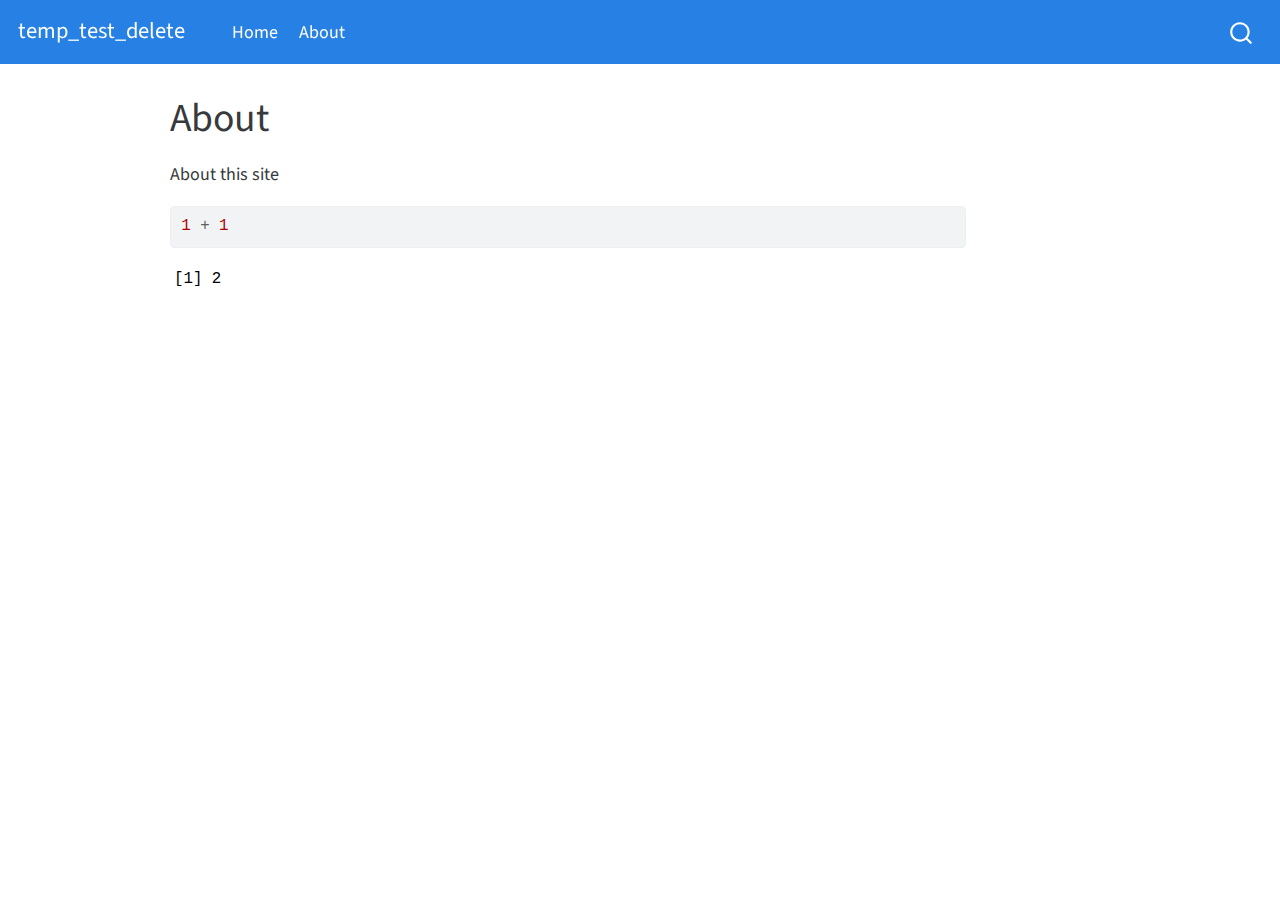
==== docs/about.html @ c5981a2a "deploying initial page build" ====
<!DOCTYPE html>
<html xmlns="http://www.w3.org/1999/xhtml" lang="en" xml:lang="en"><head>

<meta charset="utf-8">
<meta name="generator" content="quarto-1.2.313">

<meta name="viewport" content="width=device-width, initial-scale=1.0, user-scalable=yes">


<title>temp_test_delete - About</title>
<style>
code{white-space: pre-wrap;}
span.smallcaps{font-variant: small-caps;}
div.columns{display: flex; gap: min(4vw, 1.5em);}
div.column{flex: auto; overflow-x: auto;}
div.hanging-indent{margin-left: 1.5em; text-indent: -1.5em;}
ul.task-list{list-style: none;}
ul.task-list li input[type="checkbox"] {
  width: 0.8em;
  margin: 0 0.8em 0.2em -1.6em;
  vertical-align: middle;
}
pre > code.sourceCode { white-space: pre; position: relative; }
pre > code.sourceCode > span { display: inline-block; line-height: 1.25; }
pre > code.sourceCode > span:empty { height: 1.2em; }
.sourceCode { overflow: visible; }
code.sourceCode > span { color: inherit; text-decoration: inherit; }
div.sourceCode { margin: 1em 0; }
pre.sourceCode { margin: 0; }
@media screen {
div.sourceCode { overflow: auto; }
}
@media print {
pre > code.sourceCode { white-space: pre-wrap; }
pre > code.sourceCode > span { text-indent: -5em; padding-left: 5em; }
}
pre.numberSource code
  { counter-reset: source-line 0; }
pre.numberSource code > span
  { position: relative; left: -4em; counter-increment: source-line; }
pre.numberSource code > span > a:first-child::before
  { content: counter(source-line);
    position: relative; left: -1em; text-align: right; vertical-align: baseline;
    border: none; display: inline-block;
    -webkit-touch-callout: none; -webkit-user-select: none;
    -khtml-user-select: none; -moz-user-select: none;
    -ms-user-select: none; user-select: none;
    padding: 0 4px; width: 4em;
    color: #aaaaaa;
  }
pre.numberSource { margin-left: 3em; border-left: 1px solid #aaaaaa;  padding-left: 4px; }
div.sourceCode
  {   }
@media screen {
pre > code.sourceCode > span > a:first-child::before { text-decoration: underline; }
}
code span.al { color: #ff0000; font-weight: bold; } /* Alert */
code span.an { color: #60a0b0; font-weight: bold; font-style: italic; } /* Annotation */
code span.at { color: #7d9029; } /* Attribute */
code span.bn { color: #40a070; } /* BaseN */
code span.bu { color: #008000; } /* BuiltIn */
code span.cf { color: #007020; font-weight: bold; } /* ControlFlow */
code span.ch { color: #4070a0; } /* Char */
code span.cn { color: #880000; } /* Constant */
code span.co { color: #60a0b0; font-style: italic; } /* Comment */
code span.cv { color: #60a0b0; font-weight: bold; font-style: italic; } /* CommentVar */
code span.do { color: #ba2121; font-style: italic; } /* Documentation */
code span.dt { color: #902000; } /* DataType */
code span.dv { color: #40a070; } /* DecVal */
code span.er { color: #ff0000; font-weight: bold; } /* Error */
code span.ex { } /* Extension */
code span.fl { color: #40a070; } /* Float */
code span.fu { color: #06287e; } /* Function */
code span.im { color: #008000; font-weight: bold; } /* Import */
code span.in { color: #60a0b0; font-weight: bold; font-style: italic; } /* Information */
code span.kw { color: #007020; font-weight: bold; } /* Keyword */
code span.op { color: #666666; } /* Operator */
code span.ot { color: #007020; } /* Other */
code span.pp { color: #bc7a00; } /* Preprocessor */
code span.sc { color: #4070a0; } /* SpecialChar */
code span.ss { color: #bb6688; } /* SpecialString */
code span.st { color: #4070a0; } /* String */
code span.va { color: #19177c; } /* Variable */
code span.vs { color: #4070a0; } /* VerbatimString */
code span.wa { color: #60a0b0; font-weight: bold; font-style: italic; } /* Warning */
</style>


<script src="site_libs/quarto-nav/quarto-nav.js"></script>
<script src="site_libs/quarto-nav/headroom.min.js"></script>
<script src="site_libs/clipboard/clipboard.min.js"></script>
<script src="site_libs/quarto-search/autocomplete.umd.js"></script>
<script src="site_libs/quarto-search/fuse.min.js"></script>
<script src="site_libs/quarto-search/quarto-search.js"></script>
<meta name="quarto:offset" content="./">
<script src="site_libs/quarto-html/quarto.js"></script>
<script src="site_libs/quarto-html/popper.min.js"></script>
<script src="site_libs/quarto-html/tippy.umd.min.js"></script>
<script src="site_libs/quarto-html/anchor.min.js"></script>
<link href="site_libs/quarto-html/tippy.css" rel="stylesheet">
<link href="site_libs/quarto-html/quarto-syntax-highlighting.css" rel="stylesheet" id="quarto-text-highlighting-styles">
<script src="site_libs/bootstrap/bootstrap.min.js"></script>
<link href="site_libs/bootstrap/bootstrap-icons.css" rel="stylesheet">
<link href="site_libs/bootstrap/bootstrap.min.css" rel="stylesheet" id="quarto-bootstrap" data-mode="light">
<script id="quarto-search-options" type="application/json">{
  "location": "navbar",
  "copy-button": false,
  "collapse-after": 3,
  "panel-placement": "end",
  "type": "overlay",
  "limit": 20,
  "language": {
    "search-no-results-text": "No results",
    "search-matching-documents-text": "matching documents",
    "search-copy-link-title": "Copy link to search",
    "search-hide-matches-text": "Hide additional matches",
    "search-more-match-text": "more match in this document",
    "search-more-matches-text": "more matches in this document",
    "search-clear-button-title": "Clear",
    "search-detached-cancel-button-title": "Cancel",
    "search-submit-button-title": "Submit"
  }
}</script>


<link rel="stylesheet" href="styles.css">
</head>

<body class="nav-fixed">

<div id="quarto-search-results"></div>
  <header id="quarto-header" class="headroom fixed-top">
    <nav class="navbar navbar-expand-lg navbar-dark ">
      <div class="navbar-container container-fluid">
      <div class="navbar-brand-container">
    <a class="navbar-brand" href="./index.html">
    <span class="navbar-title">temp_test_delete</span>
    </a>
  </div>
          <button class="navbar-toggler" type="button" data-bs-toggle="collapse" data-bs-target="#navbarCollapse" aria-controls="navbarCollapse" aria-expanded="false" aria-label="Toggle navigation" onclick="if (window.quartoToggleHeadroom) { window.quartoToggleHeadroom(); }">
  <span class="navbar-toggler-icon"></span>
</button>
          <div class="collapse navbar-collapse" id="navbarCollapse">
            <ul class="navbar-nav navbar-nav-scroll me-auto">
  <li class="nav-item">
    <a class="nav-link" href="./index.html">
 <span class="menu-text">Home</span></a>
  </li>  
  <li class="nav-item">
    <a class="nav-link active" href="./about.html" aria-current="page">
 <span class="menu-text">About</span></a>
  </li>  
</ul>
              <div id="quarto-search" class="" title="Search"></div>
          </div> <!-- /navcollapse -->
      </div> <!-- /container-fluid -->
    </nav>
</header>
<!-- content -->
<div id="quarto-content" class="quarto-container page-columns page-rows-contents page-layout-article page-navbar">
<!-- sidebar -->
<!-- margin-sidebar -->
    <div id="quarto-margin-sidebar" class="sidebar margin-sidebar">
        
    </div>
<!-- main -->
<main class="content" id="quarto-document-content">

<header id="title-block-header" class="quarto-title-block default">
<div class="quarto-title">
<h1 class="title">About</h1>
</div>



<div class="quarto-title-meta">

    
  
    
  </div>
  

</header>

<p>About this site</p>
<div class="cell">
<div class="sourceCode cell-code" id="cb1"><pre class="sourceCode r code-with-copy"><code class="sourceCode r"><span id="cb1-1"><a href="#cb1-1" aria-hidden="true" tabindex="-1"></a><span class="dv">1</span> <span class="sc">+</span> <span class="dv">1</span></span></code><button title="Copy to Clipboard" class="code-copy-button"><i class="bi"></i></button></pre></div>
<div class="cell-output cell-output-stdout">
<pre><code>[1] 2</code></pre>
</div>
</div>



</main> <!-- /main -->
<script id="quarto-html-after-body" type="application/javascript">
window.document.addEventListener("DOMContentLoaded", function (event) {
  const toggleBodyColorMode = (bsSheetEl) => {
    const mode = bsSheetEl.getAttribute("data-mode");
    const bodyEl = window.document.querySelector("body");
    if (mode === "dark") {
      bodyEl.classList.add("quarto-dark");
      bodyEl.classList.remove("quarto-light");
    } else {
      bodyEl.classList.add("quarto-light");
      bodyEl.classList.remove("quarto-dark");
    }
  }
  const toggleBodyColorPrimary = () => {
    const bsSheetEl = window.document.querySelector("link#quarto-bootstrap");
    if (bsSheetEl) {
      toggleBodyColorMode(bsSheetEl);
    }
  }
  toggleBodyColorPrimary();  
  const icon = "";
  const anchorJS = new window.AnchorJS();
  anchorJS.options = {
    placement: 'right',
    icon: icon
  };
  anchorJS.add('.anchored');
  const clipboard = new window.ClipboardJS('.code-copy-button', {
    target: function(trigger) {
      return trigger.previousElementSibling;
    }
  });
  clipboard.on('success', function(e) {
    // button target
    const button = e.trigger;
    // don't keep focus
    button.blur();
    // flash "checked"
    button.classList.add('code-copy-button-checked');
    var currentTitle = button.getAttribute("title");
    button.setAttribute("title", "Copied!");
    let tooltip;
    if (window.bootstrap) {
      button.setAttribute("data-bs-toggle", "tooltip");
      button.setAttribute("data-bs-placement", "left");
      button.setAttribute("data-bs-title", "Copied!");
      tooltip = new bootstrap.Tooltip(button, 
        { trigger: "manual", 
          customClass: "code-copy-button-tooltip",
          offset: [0, -8]});
      tooltip.show();    
    }
    setTimeout(function() {
      if (tooltip) {
        tooltip.hide();
        button.removeAttribute("data-bs-title");
        button.removeAttribute("data-bs-toggle");
        button.removeAttribute("data-bs-placement");
      }
      button.setAttribute("title", currentTitle);
      button.classList.remove('code-copy-button-checked');
    }, 1000);
    // clear code selection
    e.clearSelection();
  });
  function tippyHover(el, contentFn) {
    const config = {
      allowHTML: true,
      content: contentFn,
      maxWidth: 500,
      delay: 100,
      arrow: false,
      appendTo: function(el) {
          return el.parentElement;
      },
      interactive: true,
      interactiveBorder: 10,
      theme: 'quarto',
      placement: 'bottom-start'
    };
    window.tippy(el, config); 
  }
  const noterefs = window.document.querySelectorAll('a[role="doc-noteref"]');
  for (var i=0; i<noterefs.length; i++) {
    const ref = noterefs[i];
    tippyHover(ref, function() {
      // use id or data attribute instead here
      let href = ref.getAttribute('data-footnote-href') || ref.getAttribute('href');
      try { href = new URL(href).hash; } catch {}
      const id = href.replace(/^#\/?/, "");
      const note = window.document.getElementById(id);
      return note.innerHTML;
    });
  }
  const findCites = (el) => {
    const parentEl = el.parentElement;
    if (parentEl) {
      const cites = parentEl.dataset.cites;
      if (cites) {
        return {
          el,
          cites: cites.split(' ')
        };
      } else {
        return findCites(el.parentElement)
      }
    } else {
      return undefined;
    }
  };
  var bibliorefs = window.document.querySelectorAll('a[role="doc-biblioref"]');
  for (var i=0; i<bibliorefs.length; i++) {
    const ref = bibliorefs[i];
    const citeInfo = findCites(ref);
    if (citeInfo) {
      tippyHover(citeInfo.el, function() {
        var popup = window.document.createElement('div');
        citeInfo.cites.forEach(function(cite) {
          var citeDiv = window.document.createElement('div');
          citeDiv.classList.add('hanging-indent');
          citeDiv.classList.add('csl-entry');
          var biblioDiv = window.document.getElementById('ref-' + cite);
          if (biblioDiv) {
            citeDiv.innerHTML = biblioDiv.innerHTML;
          }
          popup.appendChild(citeDiv);
        });
        return popup.innerHTML;
      });
    }
  }
});
</script>
</div> <!-- /content -->



</body></html>
---- docs/site_libs/quarto-html/tippy.css ----
.tippy-box[data-animation=fade][data-state=hidden]{opacity:0}[data-tippy-root]{max-width:calc(100vw - 10px)}.tippy-box{position:relative;background-color:#333;color:#fff;border-radius:4px;font-size:14px;line-height:1.4;white-space:normal;outline:0;transition-property:transform,visibility,opacity}.tippy-box[data-placement^=top]>.tippy-arrow{bottom:0}.tippy-box[data-placement^=top]>.tippy-arrow:before{bottom:-7px;left:0;border-width:8px 8px 0;border-top-color:initial;transform-origin:center top}.tippy-box[data-placement^=bottom]>.tippy-arrow{top:0}.tippy-box[data-placement^=bottom]>.tippy-arrow:before{top:-7px;left:0;border-width:0 8px 8px;border-bottom-color:initial;transform-origin:center bottom}.tippy-box[data-placement^=left]>.tippy-arrow{right:0}.tippy-box[data-placement^=left]>.tippy-arrow:before{border-width:8px 0 8px 8px;border-left-color:initial;right:-7px;transform-origin:center left}.tippy-box[data-placement^=right]>.tippy-arrow{left:0}.tippy-box[data-placement^=right]>.tippy-arrow:before{left:-7px;border-width:8px 8px 8px 0;border-right-color:initial;transform-origin:center right}.tippy-box[data-inertia][data-state=visible]{transition-timing-function:cubic-bezier(.54,1.5,.38,1.11)}.tippy-arrow{width:16px;height:16px;color:#333}.tippy-arrow:before{content:"";position:absolute;border-color:transparent;border-style:solid}.tippy-content{position:relative;padding:5px 9px;z-index:1}
---- docs/site_libs/quarto-html/quarto-syntax-highlighting.css ----
/* quarto syntax highlight colors */
:root {
  --quarto-hl-ot-color: #003B4F;
  --quarto-hl-at-color: #657422;
  --quarto-hl-ss-color: #20794D;
  --quarto-hl-an-color: #5E5E5E;
  --quarto-hl-fu-color: #4758AB;
  --quarto-hl-st-color: #20794D;
  --quarto-hl-cf-color: #003B4F;
  --quarto-hl-op-color: #5E5E5E;
  --quarto-hl-er-color: #AD0000;
  --quarto-hl-bn-color: #AD0000;
  --quarto-hl-al-color: #AD0000;
  --quarto-hl-va-color: #111111;
  --quarto-hl-bu-color: inherit;
  --quarto-hl-ex-color: inherit;
  --quarto-hl-pp-color: #AD0000;
  --quarto-hl-in-color: #5E5E5E;
  --quarto-hl-vs-color: #20794D;
  --quarto-hl-wa-color: #5E5E5E;
  --quarto-hl-do-color: #5E5E5E;
  --quarto-hl-im-color: #00769E;
  --quarto-hl-ch-color: #20794D;
  --quarto-hl-dt-color: #AD0000;
  --quarto-hl-fl-color: #AD0000;
  --quarto-hl-co-color: #5E5E5E;
  --quarto-hl-cv-color: #5E5E5E;
  --quarto-hl-cn-color: #8f5902;
  --quarto-hl-sc-color: #5E5E5E;
  --quarto-hl-dv-color: #AD0000;
  --quarto-hl-kw-color: #003B4F;
}

/* other quarto variables */
:root {
  --quarto-font-monospace: SFMono-Regular, Menlo, Monaco, Consolas, "Liberation Mono", "Courier New", monospace;
}

pre > code.sourceCode > span {
  color: #003B4F;
}

code span {
  color: #003B4F;
}

code.sourceCode > span {
  color: #003B4F;
}

div.sourceCode,
div.sourceCode pre.sourceCode {
  color: #003B4F;
}

code span.ot {
  color: #003B4F;
}

code span.at {
  color: #657422;
}

code span.ss {
  color: #20794D;
}

code span.an {
  color: #5E5E5E;
}

code span.fu {
  color: #4758AB;
}

code span.st {
  color: #20794D;
}

code span.cf {
  color: #003B4F;
}

code span.op {
  color: #5E5E5E;
}

code span.er {
  color: #AD0000;
}

code span.bn {
  color: #AD0000;
}

code span.al {
  color: #AD0000;
}

code span.va {
  color: #111111;
}

code span.pp {
  color: #AD0000;
}

code span.in {
  color: #5E5E5E;
}

code span.vs {
  color: #20794D;
}

code span.wa {
  color: #5E5E5E;
  font-style: italic;
}

code span.do {
  color: #5E5E5E;
  font-style: italic;
}

code span.im {
  color: #00769E;
}

code span.ch {
  color: #20794D;
}

code span.dt {
  color: #AD0000;
}

code span.fl {
  color: #AD0000;
}

code span.co {
  color: #5E5E5E;
}

code span.cv {
  color: #5E5E5E;
  font-style: italic;
}

code span.cn {
  color: #8f5902;
}

code span.sc {
  color: #5E5E5E;
}

code span.dv {
  color: #AD0000;
}

code span.kw {
  color: #003B4F;
}

.prevent-inlining {
  content: "</";
}

/*# sourceMappingURL=debc5d5d77c3f9108843748ff7464032.css.map */
---- docs/styles.css ----
/* css styles */
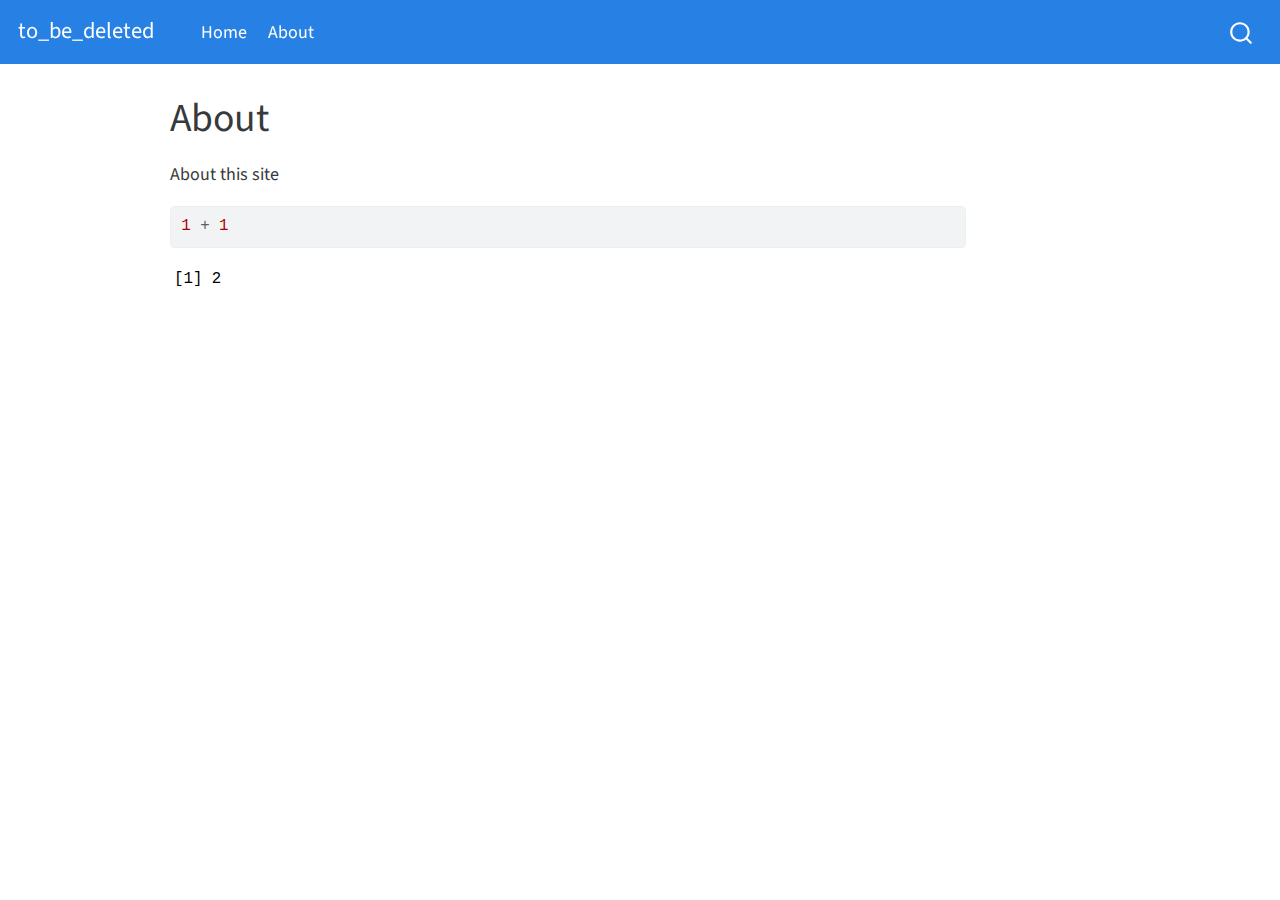
==== commit 78d18789: "testing first real build of website" ====
--- a/docs/about.html
+++ b/docs/about.html
@@ -7,7 +7,7 @@
 <meta name="viewport" content="width=device-width, initial-scale=1.0, user-scalable=yes">
 
 
-<title>temp_test_delete - About</title>
+<title>to_be_deleted - About</title>
 <style>
 code{white-space: pre-wrap;}
 span.smallcaps{font-variant: small-caps;}
@@ -134,7 +134,7 @@
       <div class="navbar-container container-fluid">
       <div class="navbar-brand-container">
     <a class="navbar-brand" href="./index.html">
-    <span class="navbar-title">temp_test_delete</span>
+    <span class="navbar-title">to_be_deleted</span>
     </a>
   </div>
           <button class="navbar-toggler" type="button" data-bs-toggle="collapse" data-bs-target="#navbarCollapse" aria-controls="navbarCollapse" aria-expanded="false" aria-label="Toggle navigation" onclick="if (window.quartoToggleHeadroom) { window.quartoToggleHeadroom(); }">
